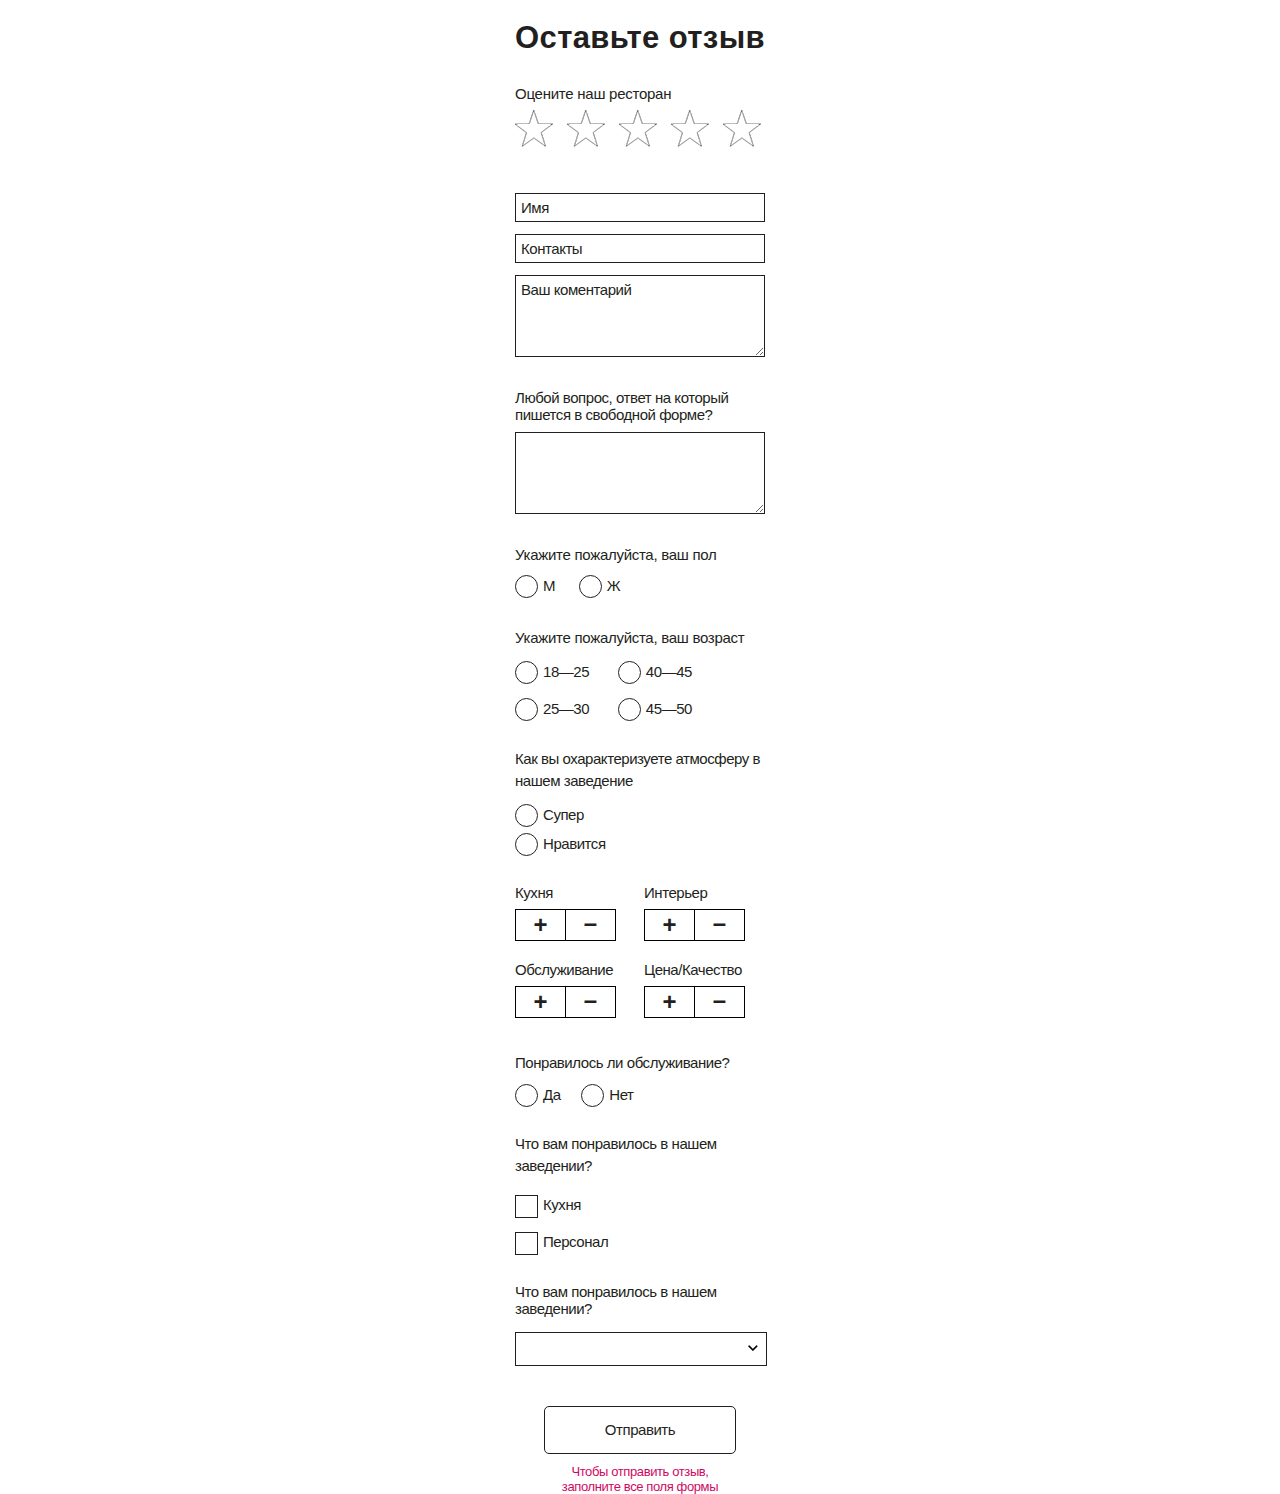
==== index.html @ d976d99f "was added form" ====
<!DOCTYPE html>
<!--[if lt IE 7]>
<html lang="ru" class="lt-ie9 lt-ie8 lt-ie7"><![endif]-->
<!--[if IE 7]>
<html lang="ru" class="lt-ie9 lt-ie8"><![endif]-->
<!--[if IE 8]>
<html lang="ru" class="lt-ie9"><![endif]-->
<!--[if gt IE 8]><!-->
<html lang="ru">
<!--<![endif]-->
<head>
	<meta charset="utf-8"/>
	<title>Form</title>
	<meta name="description" content=""/>
	<meta http-equiv="X-UA-Compatible" content="IE=edge"/>
	<meta name="viewport" content="width=device-width, initial-scale=1.0"/>
	<link rel="shortcut icon" href="favicon.png"/>
	<!--<link rel="stylesheet" href="libs/font-awesome-4.7.0/css/font-awesome.min.css" />-->
	<link rel="stylesheet" href="css/main.css"/>
	<link rel="stylesheet" href="css/media.css"/>
	<link rel="stylesheet" href="libs/multiple-select.css">
</head>
<body>
<!--Clientomer-form-->
<!--form container-->
<div class="form-container">
	<!--form-->
	<form class="form">
		<section class="form__valuation">
			<h1 class="form__valuation_caption">Оставьте отзыв</h1>
			<span class="form__valuation_restor">Оцените наш ресторан</span>
			<a href="#" class="form__valuation_star-link">
				<div class="form__valuation_star"></div>
			</a>
			<a href="#" class="form__valuation_star-link">
				<div class="form__valuation_star"></div>
			</a>
			<a href="#" class="form__valuation_star-link">
				<div class="form__valuation_star"></div>
			</a>
			<a href="#" class="form__valuation_star-link">
				<div class="form__valuation_star"></div>
			</a>
			<a href="#" class="form__valuation_star-link">
				<div class="form__valuation_star last_star"></div>
			</a>
		</section>

		<section class="form__input">
			<!--Main info-->
			<input type="text" tabindex="1" class="form__input-name input__style" placeholder="Имя">
			<input type="text" tabindex="2" class="form__input-contact input__style" placeholder="Контакты">
			<textarea tabindex="3" class="form__input-comment input__style" name="comment" id="comment__name" cols="30" rows="10"
								placeholder="Ваш коментарий"></textarea>

			<p class="form__input_question-one">Любой вопрос, ответ на который пишется в свободной форме&#63;</p>
		<textarea tabindex="4" class="form__input_question-one_answer input__style" name="question-one" id="question-one_answer" cols="30"
							rows="10"></textarea>
		<!--End main info-->

		<!--Male-->
		<div class="form__input_male">
			<p class="form__input_male-question">Укажите пожалуйста, ваш пол</p>
				<input type="radio" id="man" name="male" class="form__input_radio">
			<label tabindex="5" for="man" class="form__label">М
			</label>
			  <input type="radio" name="male" id="woman" class="form__input_radio">
			<label tabindex="6" for="woman" class="form__label">Ж
			</label>
		</div>
		<!--End Male-->

		<!--Age-->
			<div class="form__input_age">
				<p class="form__input_age-question">Укажите пожалуйста, ваш возраст</p>
				<input type="radio" id="little" name="age" class="form__input_radio">
				<label tabindex="7" for="little" class="form__label">18&mdash;25</label>
				<input type="radio" id="more-middle" name="age" class="form__input_radio">
				<label tabindex="8" for="more-middle" class="form__label form__label-sec">40&mdash;45</label>
				<br>
				<input type="radio" id="middle" name="age" class="form__input_radio">
				<label tabindex="9" for="middle" class="form__label">25&mdash;30</label>
				<input type="radio" id="old" name="age" class="form__input_radio ">
				<label tabindex="10" for="old" class="form__label form__label-sec">45&mdash;50</label>
			</div>
		<!--End Age-->

    <!--Like-->
		<div class="form__input_like">
			<p class="form__input_like-question">Как вы охарактеризуете атмосферу в нашем заведение</p>
				<input type="radio" id="super" name="atmos" class="form__input_radio ">
			<label tabindex="11" for="super" class="form__label form__label-super">Супер</label>
			<br>
				<input type="radio" name="atmos" id="like" class="form__input_radio">
			<label tabindex="12" for="like" class="form__label">Нравится</label>
		</div>
    <!--End Like-->

		<!--Vote-->
		<div class="form__input_vote">
			<div class="vote__item vote__kitchen">
				<p class="vote-name">Кухня</p>
				<div class="vote__item-wrap">
				<a tabindex="13" href="#" class="vote__link vote__kitchen-up">&#43;</a>
				<a href="#" class="vote__link vote__kitchen-down">&ndash;</a>
				</div>
			</div>
			<div class="vote__item vote__interior">
				<p class="vote-name">Интерьер</p>
				<div class="vote__item-wrap">
				<a tabindex="14" href="#" class="vote__link vote__interior-up">&#43;</a>
				<a href="#" class="vote__link vote__interior-down">&ndash;</a>
				</div>
			</div>
			<div class="vote__item vote__service">
				<p class="vote-name">Обслуживание</p>
				<div class="vote__item-wrap">
				<a tabindex="15" href="#" class="vote__link vote__service-up">&#43;</a>
				<a href="#" class="vote__link vote__service-down">&ndash;</a>
				</div>
			</div>
			<div class="vote__item vote__cost">
				<p class="vote-name">Цена&#47;Качество</p>
				<div class="vote__item-wrap">
				<a tabindex="16" href="#" class="vote__link vote__cost-up">&#43;</a>
				<a href="#" class="vote__link vote__cost-down">&ndash;</a>
				</div>
			</div>
		</div>
		<!--End Vote-->

			<!--Like service-->
			<div class="form__input_like-service">
				<p class="form__input_like-service-question">Понравилось ли обслуживание&#63;</p>
				<input type="radio" id="yes" name="service" class="form__input_radio">
				<label tabindex="17" for="yes" class="form__label form__label-yes">Да</label>
				<input type="radio" name="service" id="no" class="form__input_radio">
				<label tabindex="18" for="no" class="form__label">Нет</label>
			</div>
			<!--End Like service-->

			<!--What Like-->
			<div class="form__input_what-like">
				<p class="form__input_what-like-question">Что вам понравилось в нашем заведении&#63;</p>
				<input type="checkbox" id="kitchen" name="what-like" class="form__input_checkbox">
				<label tabindex="19" for="kitchen" class="form__label-checkbox">Кухня</label>
				<br>
				<input type="checkbox" name="what-like" id="staff" class="form__input_checkbox">
				<label tabindex="20" for="staff" class="form__label-checkbox">Персонал</label>
			</div>
			<!--End What Like-->

			<!--Like-list-->
			<div class="form__like-list">
				<p class="form__like-list-question">Что вам понравилось в нашем заведении&#63;</p>

					<select tabindex="21" name="like-list" multiple="multiple" class="form__like-pop-up-list">
						<option value="Кухня">Кухня</option>
						<option value="Персонал">Персонал</option>
						<option value="Музыка">Музыка</option>
					</select>

			</div>
			<!--End Like-list-->
     <!--Submit-->
			<div class="form__submit_wrap">
			<button tabindex="22" type="submit" value="submit" class="form__submit">Отправить</button>
			<p class="form__submit_error js-hidden">Чтобы отправить отзыв, <br>
				заполните все поля формы</p>
			</div>
     <!--End Submit-->
		</section>
	</form>
	<!--End form-->
</div>
<!--End form container-->
<!--End Clientomer-form-->
<script src="libs/jquery.min.js"></script>
<script src="libs/multiple-select.js"></script>
<script src="js/index.js"></script>
</body>
</html>
---- css/main.css ----
* {
	padding: 0;
	margin: 0;
	font-family: 'Open Sans', sans-serif;
	font-size: 15px;
	color: #231f20;
	letter-spacing: -0.03em;
}

/*input style*/
.input__style {
	border: 1px solid #231f20;
	width: 250px;
	-webkit-box-sizing: border-box;
	-moz-box-sizing: border-box;
	box-sizing: border-box;
	outline: none;
	padding: 5px;
}

.input__style::-webkit-input-placeholder {
	opacity: 1;
	transition: opacity 0.3s ease;
	color: #231f20;
}


.input__style:focus::-webkit-input-placeholder {
	opacity: 0;
	transition: opacity 0.3s ease;
}

.form__label {
	cursor: pointer;
	margin-right: 20px;
}

.form__input_radio {
	width: 21px;
	height: 21px;
	cursor: pointer;
}

.form__input_radio:not(checked) {
	position: absolute;
	opacity: 0;
}

.form__input_radio:not(checked) + .form__label{
	position: relative;
	padding: 1px 0 0 28px;
}

.form__input_radio:not(checked) + .form__label::before {
	content: '';
	position: absolute;
	top: -1px;
	left: 0;
	width: 21px;
	height: 21px;
	border: 1px solid #231f20;
	border-radius: 50%;
	background: #FFF;
}

.form__input_radio:not(checked) + .form__label::after {
	content: '';
	position: absolute;
	top: 3px;
	left: 4px;
	width: 7px;
	height: 7px;
	margin: 4px;
	border-radius: 50%;
	background: #000;
	opacity: 0;
	transition: all .2s;
}

.form__input_radio:checked + .form__label::after {
	opacity: 1;
}

/*Checkbox Style*/

.form__label-checkbox {
	cursor: pointer;
	margin-right: 25px;
}

.form__input_checkbox {
	width: 21px;
	height: 21px;
	cursor: pointer;
}

.form__input_checkbox:not(checked) {
	position: absolute;
	opacity: 0;
}

.form__input_checkbox:not(checked) + .form__label-checkbox{
	position: relative;
	padding: 0 0 0 28px;
}

.form__input_checkbox:not(checked) + .form__label-checkbox::before {
	content: '';
	position: absolute;
	top: -1px;
	left: 0;
	width: 21px;
	height: 21px;
	border: 1px solid #231f20;
	background: #FFF;
}

.form__input_checkbox:not(checked) + .form__label-checkbox::after {
	content: '';
	position: absolute;
	top: 0;
	left: 2px;
	width: 12px;
	height: 12px;
	margin: 4px;
	background: url(../img/checkbox.png) no-repeat 0;
	background-size: cover ;
	opacity: 0;
	transition: all .3s;
}

.form__input_checkbox:checked + .form__label-checkbox::after {
	opacity: 1;
}
/*End Checkbox Style*/
/*end Input style*/

a {
	text-decoration: none;
}

.form-container {
	width: 100%;
	background-color: #fff;
}

.form {
	width: 250px;
	margin: auto;
}

.form__valuation {
	padding-top: 20px;
}

.form__valuation_caption {
	font-size: 2.069em;
	margin-bottom: 29px;
	letter-spacing: 0.0124em;
	color: #231f20;
}

.form__valuation_restor {
	font-weight: 300;
	float: left;
	width: 100%;
	letter-spacing: -0.017em;
}

.form__valuation_star-link {
	width: 100%;
}

.form__valuation_star {
	margin-top: 8px;
	float: left;
	margin-right: 14px;
	width: 38px;
	height: 37px;
	background: url(../img/star-b.png) no-repeat center 0;
	-moz-background-size: 100%;
	-webkit-background-size: 100%;
	-o-background-size: 100%;
	background-size: 100%;
}

.last_star {
	margin-right: 0;
}

.form__valuation_star:hover {
	background-position: center -37px;
}

.form__input-name {
	margin-top: 46px;
}

.form__input-contact {
	margin-top: 12px;
}

.form__input-comment {
	margin-top: 12px;
	height: 82px;
}

.form__input_question-one {
	padding-top: 29px;
}

.form__input_question-one_answer {
	margin-top: 9px;
	height: 82px;
}

.form__input_male {
	margin-top: 29px;
}

.form__input_male-question {
	margin-bottom: 14px;
	letter-spacing: -0.019em;
}

.form__input_age {
	margin-top: 25px;
	line-height: 2.5em;
}

.form__input_age-question {
	letter-spacing: -0.019em;
	margin-bottom: -4px;
}

.form__label-sec {
	margin-left: 5px;
}


.form__input_like {
	margin-top: 20px;
	letter-spacing: -0.019em;
}

.form__input_like-question {
	line-height: 1.5em;
}

.form__label-super {
	display: block;
	margin-top: 2px;
	margin-bottom: -5px;
}

.form__input_like-question {
	padding-bottom: 10px;
}

/*Vote*/

.form__input_vote {
	width: 100%;
	margin-top: 32px;
	height: 170px;
	position: relative;
}

.vote__item {
	float: left;
	margin-bottom: 20px;
	position: relative;
}

.vote__kitchen {
	margin-right: 8px;
}

.vote__service {
	margin-right: 8px;
}

.vote-name {
	padding-bottom: 8px;
}

.vote__item-wrap {
	width: 99px;
	height: 30px;
	border: 1px solid #000;
	margin-right: 20px;
	overflow: hidden;
}

.vote__link {
	width: 49px;
	float: left;
	line-height: 30px;
	font-weight: bold;
	font-size: 24px;
	letter-spacing: 0;
	transition: all .3s ;
	text-align: center;
}

.vote__item-wrap .vote__link:nth-child(2) {
	line-height: 30px;
	border-left: 1px solid #000;
	margin-top: -2px;
	padding-bottom: 2px;
}

.vote__link:hover {
	background-color: #000;
	color: #fff;
}

/*End Vote*/

/*Like service*/

.form__input_like-service-question {
	margin-bottom: 15px;
}

.form__label-yes {
	margin-right: 17px;
}
/*End Like service*/

/*What like*/
.form__input_what-like {
	padding-top: 30px;
	line-height: 2.5em;
}

.form__input_what-like-question {
	padding-bottom: 8px;
	line-height: 1.5;
}

.form__label-checkbox-staff {
	margin-top: 20px;
}
/*End What like*/

/*Like-list*/
.form__like-list {
	margin-top: 22px;
	margin-bottom: 20px;
}

.form__like-pop-up-list {
	border: 1px solid #231f20;
	width: 250px;
	outline: none;
	margin-top: 15px;
}
/*End Like-list*/

/*Submit*/

.form__submit_wrap {
	width: 100%;
	text-align: center;
}

.form__submit {
	margin-top: 20px;
	width: 192px;
	height: 48px;
	outline: none;
	border: 1px solid #231f20;
	background-color: #fff;
	border-radius: 5px;
	cursor: pointer;
	-webkit-box-sizing: border-box;
	-moz-box-sizing: border-box;
	box-sizing: border-box;
}

.form__submit_error {
	margin-top: 10px;
	font-size: 13px;
	line-height: 15px;
	color: #d00862;
}

/*End Submit*/
---- libs/multiple-select.css ----
.ms-parent {
    display: inline-block;
    position: relative;
    vertical-align: middle;
}

.ms-choice {
    display: block;
    width: 250px;
    height: 32px;
    padding: 0;
    overflow: hidden;
    cursor: pointer;
    text-align: left;
    white-space: nowrap;
    line-height: 30px;
    color: #231f20;
    text-decoration: none;
    background-color: #fff;
    outline: none;
    border: none;
}

.ms-choice.disabled {
    background-color: #f4f4f4;
    background-image: none;
    border: 1px solid #ddd;
    cursor: default;
}

.ms-choice > span {
    position: absolute;
    top: 0;
    left: 0;
    right: 20px;
    white-space: nowrap;
    overflow: hidden;
    text-overflow: ellipsis;
    display: block;
    padding-left: 8px;
}

.ms-choice > span.placeholder {
    color: #999;
}

.ms-choice > div {
    position: absolute;
    top: 50%;
    margin-top: -4px;
    right: 8px;
    width: 10px;
    height: 8px;
    background: url('../img/arrow.png') left top no-repeat;
}

.ms-choice > div.open {
    background: url('../img/arrow.png') left top no-repeat;
}

.ms-drop {
    width: 100%;
    overflow: hidden;
    display: none;
    margin-top: 0;
    margin-left: -1px;
    padding: 0;
    position: absolute;
    z-index: 1000;
    background: #fff;
    color: #000;
    border: 1px solid #231f20;
}

.ms-drop.bottom {
    top: 100%;
}

.ms-drop.top {
    bottom: 100%;
    -webkit-box-shadow: 0 -4px 5px rgba(0, 0, 0, .15);
    -moz-box-shadow: 0 -4px 5px rgba(0, 0, 0, .15);
    box-shadow: 0 -4px 5px rgba(0, 0, 0, .15);
}

.ms-search {
    display: inline-block;
    margin: 0;
    min-height: 26px;
    padding: 4px;
    position: relative;
    white-space: nowrap;
    width: 100%;
    z-index: 10000;
}

.ms-search input {
    width: 100%;
    height: auto !important;
    min-height: 24px;
    padding: 0 20px 0 5px;
    margin: 0;
    outline: 0;
    font-family: sans-serif;
    font-size: 1em;
    border: 1px solid #aaa;
    -webkit-border-radius: 0;
    -moz-border-radius: 0;
    border-radius: 0;
    -webkit-box-shadow: none;
    -moz-box-shadow: none;
    box-shadow: none;
    background: #fff url('multiple-select.png') no-repeat 100% -22px;
    background: url('multiple-select.png') no-repeat 100% -22px, -webkit-gradient(linear, left bottom, left top, color-stop(0.85, white), color-stop(0.99, #eeeeee));
    background: url('multiple-select.png') no-repeat 100% -22px, -webkit-linear-gradient(center bottom, white 85%, #eeeeee 99%);
    background: url('multiple-select.png') no-repeat 100% -22px, -moz-linear-gradient(center bottom, white 85%, #eeeeee 99%);
    background: url('multiple-select.png') no-repeat 100% -22px, -o-linear-gradient(bottom, white 85%, #eeeeee 99%);
    background: url('multiple-select.png') no-repeat 100% -22px, -ms-linear-gradient(top, #ffffff 85%, #eeeeee 99%);
    background: url('multiple-select.png') no-repeat 100% -22px, linear-gradient(top, #ffffff 85%, #eeeeee 99%);
}

.ms-search, .ms-search input {
    -webkit-box-sizing: border-box;
    -khtml-box-sizing: border-box;
    -moz-box-sizing: border-box;
    -ms-box-sizing: border-box;
    box-sizing: border-box;
}

.ms-drop ul {
    overflow: auto;
    margin: 0;
    padding: 5px 8px;
}

.ms-drop ul > li {
    list-style: none;
    display: list-item;
    background-image: none;
    position: static;
}

.ms-drop ul > li .disabled {
    opacity: .35;
    filter: Alpha(Opacity=35);
}

.ms-drop ul > li.multiple {
    display: block;
    float: left;
}

.ms-drop ul > li.group {
    clear: both;
}

.ms-drop ul > li.multiple label {
    width: 100%;
    display: block;
    white-space: nowrap;
    overflow: hidden;
    text-overflow: ellipsis;
}

.ms-drop ul > li label {
    font-weight: normal;
    display: block;
    white-space: nowrap;
    cursor: pointer;
    margin-top: 10px !important;
    margin-bottom: 10px !important;
}

.ms-drop ul > li label span {
    font-size: 13px !important;
}

.ms-drop ul > li label.optgroup {
    font-weight: bold;
}

.ms-drop input[type="checkbox"] {
    vertical-align: middle;
    width: 14px;
    height: 14px;
    cursor: pointer;
}

.ms-drop input[type="checkbox"]:not(checked) {
    position: absolute;
    opacity: 0;
}

.ms-drop input[type="checkbox"]:not(checked) + .span-text{
    position: relative;
    padding: 0 0 0 24px;
}

.ms-drop input[type="checkbox"]:not(checked) + .span-text::before {
    content: '';
    position: absolute;
    top: 2px;
    left: 0;
    width: 14px;
    height: 14px;
    border: 1px solid #231f20;
    background: #FFF;
}

.ms-drop input[type="checkbox"]:not(checked) + .span-text::after {
    content: '';
    position: absolute;
    top: 5px;
    left: 5px;
    width: 8px;
    height: 8px;
    background: url(../img/checkbox.png) no-repeat 0;
    background-size: cover ;
    opacity: 0;
    transition: all .3s;
}

.ms-drop input[type="checkbox"]:checked + .span-text::after {
    opacity: 1;
}

.ms-drop .ms-no-results {
    display: none;
}
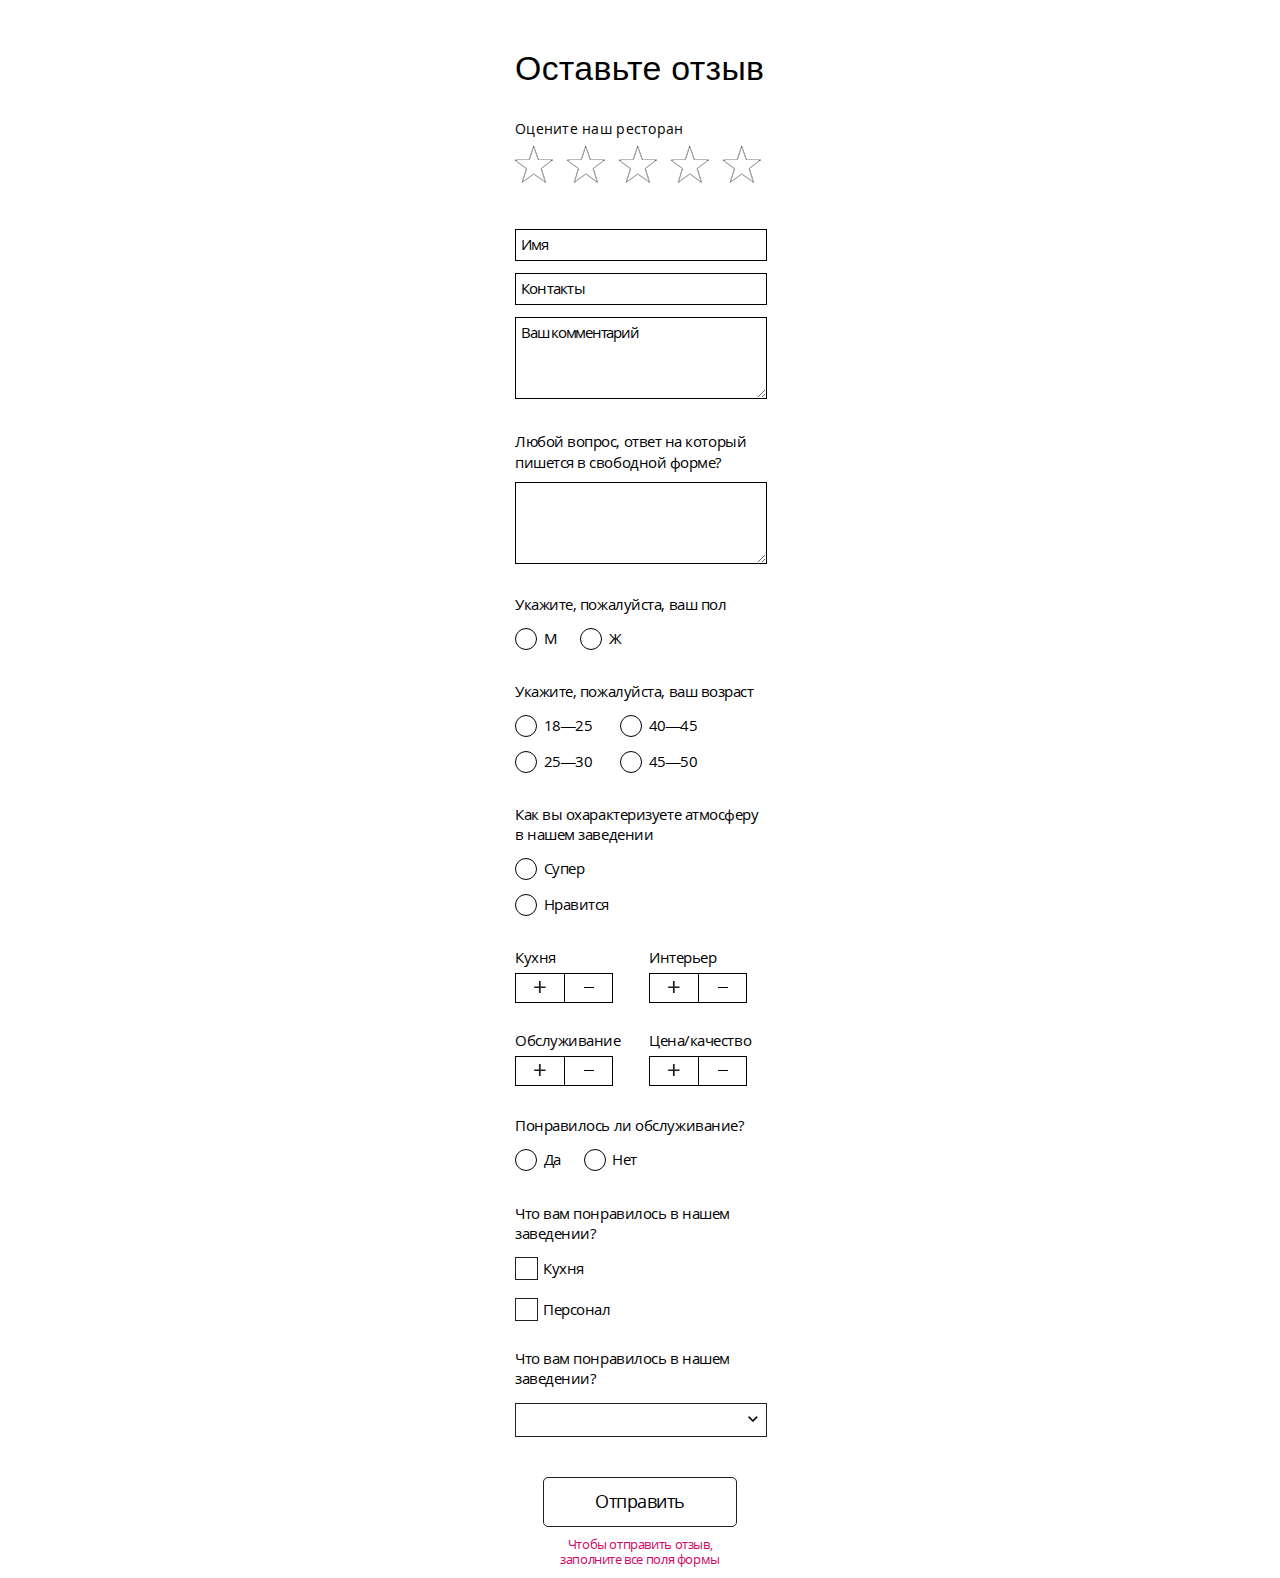
==== commit 13f40fac: "was change all and was make valid for radio" ====
--- a/index.html
+++ b/index.html
@@ -1,152 +1,250 @@
-<!DOCTYPE html>
-<!--[if lt IE 7]>
-<html lang="ru" class="lt-ie9 lt-ie8 lt-ie7"><![endif]-->
-<!--[if IE 7]>
-<html lang="ru" class="lt-ie9 lt-ie8"><![endif]-->
-<!--[if IE 8]>
-<html lang="ru" class="lt-ie9"><![endif]-->
-<!--[if gt IE 8]><!-->
-<html lang="ru">
-<!--<![endif]-->
+<!doctype html>
+<html>
+
+<!-- Mirrored from access.clientomer.ru/feedback/form_for_clientomer/ by HTTrack Website Copier/3.x [XR&CO'2014], Sat, 08 Apr 2017 06:31:11 GMT -->
+<!-- Added by HTTrack --><meta http-equiv="content-type" content="text/html;charset=utf-8" /><!-- /Added by HTTrack -->
 <head>
-	<meta charset="utf-8"/>
-	<title>Form</title>
-	<meta name="description" content=""/>
-	<meta http-equiv="X-UA-Compatible" content="IE=edge"/>
-	<meta name="viewport" content="width=device-width, initial-scale=1.0"/>
-	<link rel="shortcut icon" href="favicon.png"/>
-	<!--<link rel="stylesheet" href="libs/font-awesome-4.7.0/css/font-awesome.min.css" />-->
-	<link rel="stylesheet" href="css/main.css"/>
-	<link rel="stylesheet" href="css/media.css"/>
+    <meta http-equiv="Content-Type" content="text/html; charset=UTF-8" />
+    <title>Оставить отзыв</title>
+    <link href="style-reset.css" type="text/css"  data-template-style="true"  rel="stylesheet" />
+    <link href="style-feedback.css" type="text/css"  data-template-style="true"  rel="stylesheet" />
 	<link rel="stylesheet" href="libs/multiple-select.css">
+	<meta name="viewport" content="width=device-width, initial-scale=1.0">
+    <script src="js/jquery.js" defer></script>
+    <script src="js/former05c4.js?201601191057" defer></script>
+	  <script src="libs/multiple-select.js" defer></script>
+	  <script src="js/index.js" defer></script>
 </head>
-<body>
-<!--Clientomer-form-->
-<!--form container-->
-<div class="form-container">
-	<!--form-->
-	<form class="form">
-		<section class="form__valuation">
-			<h1 class="form__valuation_caption">Оставьте отзыв</h1>
-			<span class="form__valuation_restor">Оцените наш ресторан</span>
-			<a href="#" class="form__valuation_star-link">
-				<div class="form__valuation_star"></div>
-			</a>
-			<a href="#" class="form__valuation_star-link">
-				<div class="form__valuation_star"></div>
-			</a>
-			<a href="#" class="form__valuation_star-link">
-				<div class="form__valuation_star"></div>
-			</a>
-			<a href="#" class="form__valuation_star-link">
-				<div class="form__valuation_star"></div>
-			</a>
-			<a href="#" class="form__valuation_star-link">
-				<div class="form__valuation_star last_star"></div>
-			</a>
-		</section>
-
-		<section class="form__input">
-			<!--Main info-->
-			<input type="text" tabindex="1" class="form__input-name input__style" placeholder="Имя">
-			<input type="text" tabindex="2" class="form__input-contact input__style" placeholder="Контакты">
-			<textarea tabindex="3" class="form__input-comment input__style" name="comment" id="comment__name" cols="30" rows="10"
-								placeholder="Ваш коментарий"></textarea>
-
-			<p class="form__input_question-one">Любой вопрос, ответ на который пишется в свободной форме&#63;</p>
-		<textarea tabindex="4" class="form__input_question-one_answer input__style" name="question-one" id="question-one_answer" cols="30"
-							rows="10"></textarea>
-		<!--End main info-->
-
-		<!--Male-->
-		<div class="form__input_male">
-			<p class="form__input_male-question">Укажите пожалуйста, ваш пол</p>
-				<input type="radio" id="man" name="male" class="form__input_radio">
-			<label tabindex="5" for="man" class="form__label">М
-			</label>
-			  <input type="radio" name="male" id="woman" class="form__input_radio">
-			<label tabindex="6" for="woman" class="form__label">Ж
-			</label>
-		</div>
-		<!--End Male-->
-
-		<!--Age-->
-			<div class="form__input_age">
-				<p class="form__input_age-question">Укажите пожалуйста, ваш возраст</p>
-				<input type="radio" id="little" name="age" class="form__input_radio">
-				<label tabindex="7" for="little" class="form__label">18&mdash;25</label>
-				<input type="radio" id="more-middle" name="age" class="form__input_radio">
-				<label tabindex="8" for="more-middle" class="form__label form__label-sec">40&mdash;45</label>
-				<br>
-				<input type="radio" id="middle" name="age" class="form__input_radio">
-				<label tabindex="9" for="middle" class="form__label">25&mdash;30</label>
-				<input type="radio" id="old" name="age" class="form__input_radio ">
-				<label tabindex="10" for="old" class="form__label form__label-sec">45&mdash;50</label>
-			</div>
-		<!--End Age-->
-
-    <!--Like-->
-		<div class="form__input_like">
-			<p class="form__input_like-question">Как вы охарактеризуете атмосферу в нашем заведение</p>
-				<input type="radio" id="super" name="atmos" class="form__input_radio ">
-			<label tabindex="11" for="super" class="form__label form__label-super">Супер</label>
-			<br>
-				<input type="radio" name="atmos" id="like" class="form__input_radio">
-			<label tabindex="12" for="like" class="form__label">Нравится</label>
-		</div>
-    <!--End Like-->
-
-		<!--Vote-->
-		<div class="form__input_vote">
-			<div class="vote__item vote__kitchen">
-				<p class="vote-name">Кухня</p>
-				<div class="vote__item-wrap">
-				<a tabindex="13" href="#" class="vote__link vote__kitchen-up">&#43;</a>
-				<a href="#" class="vote__link vote__kitchen-down">&ndash;</a>
-				</div>
-			</div>
-			<div class="vote__item vote__interior">
-				<p class="vote-name">Интерьер</p>
-				<div class="vote__item-wrap">
-				<a tabindex="14" href="#" class="vote__link vote__interior-up">&#43;</a>
-				<a href="#" class="vote__link vote__interior-down">&ndash;</a>
-				</div>
-			</div>
-			<div class="vote__item vote__service">
-				<p class="vote-name">Обслуживание</p>
-				<div class="vote__item-wrap">
-				<a tabindex="15" href="#" class="vote__link vote__service-up">&#43;</a>
-				<a href="#" class="vote__link vote__service-down">&ndash;</a>
-				</div>
-			</div>
-			<div class="vote__item vote__cost">
-				<p class="vote-name">Цена&#47;Качество</p>
-				<div class="vote__item-wrap">
-				<a tabindex="16" href="#" class="vote__link vote__cost-up">&#43;</a>
-				<a href="#" class="vote__link vote__cost-down">&ndash;</a>
-				</div>
-			</div>
-		</div>
-		<!--End Vote-->
-
-			<!--Like service-->
-			<div class="form__input_like-service">
-				<p class="form__input_like-service-question">Понравилось ли обслуживание&#63;</p>
-				<input type="radio" id="yes" name="service" class="form__input_radio">
-				<label tabindex="17" for="yes" class="form__label form__label-yes">Да</label>
-				<input type="radio" name="service" id="no" class="form__input_radio">
-				<label tabindex="18" for="no" class="form__label">Нет</label>
-			</div>
-			<!--End Like service-->
+<body class="gradient" align=center>
+    <input type="hidden" name="location" value="" />
+    <input type="hidden" name="point" value="" />
+    <input type="hidden" name="mac" value="" />
+
+    <div class="main feature" id="main">
+    
+                        
+        <div class="top" align="center">
+			<h1>Оставьте отзыв</h1>
+			<p>Оцените наш ресторан</p>
+        </div>
+        <div class="rating" align="center">
+            <div class="stars-row" id="stars-row" align=center>
+                <a href="#">
+                    <div class="star"></div>
+                </a>
+                <a href="#">
+                    <div class="star"></div>
+                </a>
+                <a href="#">
+                    <div class="star"></div>
+                </a>
+                <a href="#">
+                    <div class="star"></div>
+                </a>
+                <a href="#">
+                    <div class="star star-last"></div>
+                </a>
+            </div>
+            <div class="rating-word" id="rating-word" align=center></div>
+            <div class="rating-word red" style="display:none;" align=center>
+                Поставьте оценку
+            </div>
+        </div>
+        <div class="input">
+            <input type="text" name="name" placeholder="Имя" data-phr="Имя" data-err-phr="Заполните имя" />
+        </div>
+        <div class="input">
+            <input type="text" name="contacts" placeholder="Контакты" data-phr="Контакты" data-err-phr="Введите контакты" />
+        </div>
+        <div class="comment">
+            <textarea rows= "4" id="comment" maxlength="500" placeholder="Ваш комментарий"></textarea>
+        </div>
+
+		
+		<div class="add-question">
+            Любой вопрос, ответ на&nbsp;который пишется в&nbsp;свободной форме?
+        </div>
+		<div class="comment">
+            <!-- <h2>Комментарий</h2> -->
+            <textarea rows= "4" id="comment" maxlength="500" placeholder=""></textarea>
+        </div>
+		
+		<div class="vote">
+			<div class="vote-row">
+				<div class="vote-text vote-text_radio" align="left">
+					<span>Укажите, пожалуйста, ваш пол</span>
+				</div>
+			<div class="vote-buttons vote-buttons_radio">
+            <div class="radio-buttons">
+                <ul class="radio-buttons__list radio-buttons__list_inline">
+                    <li class="radio-buttons__item">
+                        <input type="radio" class="hidden radio-buttons__input" id="gender_return_1" name="gender" value="М">
+                        <label class="radio-buttons__text" for="gender_return_1">
+                            <span class="radio-buttons__text_radio"></span>
+                            <span class="radio-buttons__text_desc">М</span>
+                        </label>
+                    </li><li class="radio-buttons__item">
+                        <input type="radio" class="hidden radio-buttons__input" id="gender_return_2" name="gender" value="Ж">
+                        <label class="radio-buttons__text" for="gender_return_2">
+                            <span class="radio-buttons__text_radio"></span>
+                            <span class="radio-buttons__text_desc">Ж</span>
+                        </label>
+                </li></ul>
+            </div>
+			</div>
+			</div>
+		</div>
+		
+		<div class="vote">
+			<div class="vote-row">
+				<div class="vote-text vote-text_radio" align="left">
+					<span>Укажите, пожалуйста, ваш возраст</span>
+				</div>
+			<div class="vote-buttons vote-buttons_radio">
+            <div class="radio-buttons">
+                <ul class="radio-buttons__list">
+                    <li class="radio-buttons__item">
+                        <input type="radio" class="hidden radio-buttons__input" id="age_return_1" name="age" value="18–25">
+                        <label class="radio-buttons__text" for="age_return_1">
+                            <span class="radio-buttons__text_radio"></span>
+                            <span class="radio-buttons__text_desc">18&mdash;25</span>
+                        </label>
+                    </li><li class="radio-buttons__item">
+                        <input type="radio" class="hidden radio-buttons__input" id="age_return_2" name="age" value="40–45">
+                        <label class="radio-buttons__text" for="age_return_2">
+                            <span class="radio-buttons__text_radio"></span>
+                            <span class="radio-buttons__text_desc">40&mdash;45</span>
+                        </label>
+                </li><li class="radio-buttons__item">
+                        <input type="radio" class="hidden radio-buttons__input" id="age_return_3" name="age" value="25–30">
+                        <label class="radio-buttons__text" for="age_return_3">
+                            <span class="radio-buttons__text_radio"></span>
+                            <span class="radio-buttons__text_desc">25&mdash;30</span>
+                        </label>
+                </li><li class="radio-buttons__item">
+                        <input type="radio" class="hidden radio-buttons__input" id="age_return_4" name="age" value="45–50">
+                        <label class="radio-buttons__text" for="age_return_4">
+                            <span class="radio-buttons__text_radio"></span>
+                            <span class="radio-buttons__text_desc">45&mdash;50</span>
+                        </label>
+                </li></ul>
+            </div>
+			</div>
+			</div>
+		</div>
+	
+		<div class="vote">
+			<div class="vote-row">
+				<div class="vote-text vote-text_radio" align="left">
+					<span>Как вы&nbsp;охарактеризуете атмосферу в&nbsp;нашем заведении</span>
+				</div>
+			<div class="vote-buttons vote-buttons_radio">
+            <div class="radio-buttons">
+                <ul class="radio-buttons__list radio-buttons__list_block">
+                    <li class="radio-buttons__item">
+                        <input type="radio" class="hidden radio-buttons__input" id="charact_return_1" name="charact" value="Супер">
+                        <label class="radio-buttons__text" for="charact_return_1">
+                            <span class="radio-buttons__text_radio"></span>
+                            <span class="radio-buttons__text_desc">Супер</span>
+                        </label>
+                    </li>
+					<li class="radio-buttons__item">
+                        <input type="radio" class="hidden radio-buttons__input" id="charact_return_2" name="charact" value="Нравится">
+                        <label class="radio-buttons__text" for="charact_return_2">
+                            <span class="radio-buttons__text_radio"></span>
+                            <span class="radio-buttons__text_desc">Нравится</span>
+                        </label>
+					</li>
+				</ul>
+            </div>
+			</div>
+			</div>
+		</div>
+		
+        <div class="vote bottom-less">
+            <div class="vote-row">
+                <div class="vote-col1">
+					<span>Кухня</span>
+                    <div class="vote-buttons">
+                        <a href="#" data-vote="Кухня">
+                            <div class="vote-up"></div>
+                            <div class="vote-down"></div>
+                        </a>
+                    </div>					
+                </div>
+				<div class="vote-mid">
+					&nbsp;
+                </div>
+                <div class="vote-col2">
+					<span>Интерьер</span>
+                    <div class="vote-buttons">
+                        <a href="#" data-vote="Интерьер">
+                            <div class="vote-up"></div>
+                            <div class="vote-down"></div>
+                        </a>
+                    </div>
+                </div>
+                 
+            </div>
+            <div class="vote-row">
+                <div class="vote-col1">
+					<span>Обслуживание</span>
+                    <div class="vote-buttons">
+                        <a href="#" data-vote="Обслуживание">
+                            <div class="vote-up"></div>
+                            <div class="vote-down"></div>
+                        </a>
+                    </div>					
+                </div>
+				<div class="vote-mid">
+					&nbsp;
+                </div>				
+                <div class="vote-col2">
+					<span style="width: 110px;">Цена/качество</span>
+                    <div class="vote-buttons">
+                        <a href="#" data-vote="Цена/качество">
+                            <div class="vote-up"></div>
+                            <div class="vote-down"></div>
+                        </a>
+                    </div>					
+                </div>
+            </div>
+        </div>
+    
+		<div class="vote vote-like">
+			<div class="vote-row">
+				<div class="vote-text vote-text_radio radio-buttons__list_inline" align="left">
+					<span>Понравилось ли&nbsp;обслуживание?</span>
+				</div>
+			<div class="vote-buttons vote-buttons_radio">
+            <div class="radio-buttons">
+                <ul class="radio-buttons__list radio-buttons__list_inline">
+                    <li class="radio-buttons__item">
+                        <input type="radio" class="hidden radio-buttons__input" id="like_return_1" name="like" value="Да">
+                        <label class="radio-buttons__text" for="like_return_1">
+                            <span class="radio-buttons__text_radio"></span>
+                            <span class="radio-buttons__text_desc">Да</span>
+                        </label>
+                    </li><li class="radio-buttons__item">
+                        <input type="radio" class="hidden radio-buttons__input" id="like_return_2" name="like" value="Нет">
+                        <label class="radio-buttons__text" for="like_return_2">
+                            <span class="radio-buttons__text_radio"></span>
+                            <span class="radio-buttons__text_desc">Нет</span>
+                        </label>
+                </li></ul>
+            </div>
+			</div>
+			</div>
+		</div>
 
 			<!--What Like-->
 			<div class="form__input_what-like">
 				<p class="form__input_what-like-question">Что вам понравилось в нашем заведении&#63;</p>
 				<input type="checkbox" id="kitchen" name="what-like" class="form__input_checkbox">
-				<label tabindex="19" for="kitchen" class="form__label-checkbox">Кухня</label>
+				<label for="kitchen" class="form__label-checkbox">Кухня</label>
 				<br>
 				<input type="checkbox" name="what-like" id="staff" class="form__input_checkbox">
-				<label tabindex="20" for="staff" class="form__label-checkbox">Персонал</label>
+				<label for="staff" class="form__label-checkbox">Персонал</label>
 			</div>
 			<!--End What Like-->
 
@@ -154,29 +252,40 @@
 			<div class="form__like-list">
 				<p class="form__like-list-question">Что вам понравилось в нашем заведении&#63;</p>
 
-					<select tabindex="21" name="like-list" multiple="multiple" class="form__like-pop-up-list">
-						<option value="Кухня">Кухня</option>
-						<option value="Персонал">Персонал</option>
-						<option value="Музыка">Музыка</option>
-					</select>
+				<select name="like-list" multiple="multiple" class="form__like-pop-up-list">
+					<option value="Кухня">Кухня</option>
+					<option value="Персонал">Персонал</option>
+					<option value="Музыка">Музыка</option>
+				</select>
 
 			</div>
 			<!--End Like-list-->
-     <!--Submit-->
-			<div class="form__submit_wrap">
-			<button tabindex="22" type="submit" value="submit" class="form__submit">Отправить</button>
-			<p class="form__submit_error js-hidden">Чтобы отправить отзыв, <br>
-				заполните все поля формы</p>
-			</div>
-     <!--End Submit-->
-		</section>
-	</form>
-	<!--End form-->
-</div>
-<!--End form container-->
-<!--End Clientomer-form-->
-<script src="libs/jquery.min.js"></script>
-<script src="libs/multiple-select.js"></script>
-<script src="js/index.js"></script>
+		
+        <div class="submit" align="center">
+            <a href="#">
+                <div class="button-submit" id="button-submit"><span>Отправить</span></div>
+            </a>
+
+					<p class="form__submit_error">Чтобы отправить отзыв, <br>
+						заполните все поля формы</p>
+        </div>
+        
+		<!--
+		<div class="contacts-bottom">
+            <div class="contacts-bottom__text">
+                <p>Вы можете связаться <br>с управляющим ресторана:</p>
+                <p class="contacts-bottom__center">
+                    <a href="tel:+79111530502" class="phone-link">+79111530502</a>
+                </p>
+                <p>
+                    <a class="contacts-bottom__email" href="mailto:o.vorozheykina@italy-group.ru">o.vorozheykina@italy-group.ru</a>
+                </p>
+                    </div>
+        </div>
+		-->
+                        
+    </div>
 </body>
-</html>+
+<!-- Mirrored from access.clientomer.ru/feedback/form_for_clientomer/ by HTTrack Website Copier/3.x [XR&CO'2014], Sat, 08 Apr 2017 06:31:12 GMT -->
+</html>
--- a/style-feedback.css
+++ b/style-feedback.css
@@ -0,0 +1,589 @@
+@font-face {
+	font-family: 'opensans';
+	src: url('fonts/opensans.eot');
+	src: url('fonts/opensans.eot') format('embedded-opentype'),
+	url('fonts/opensans.html') format('woff2'),
+	url('fonts/opensans.woff') format('woff'),
+	url('fonts/opensans-2.html') format('truetype'),
+	url('fonts/opensans-3.html#opensans') format('svg');
+}
+@font-face {
+	font-family: 'opensanssemibold';
+	src: url('fonts/opensanssemibold.html');
+	src: url('fonts/opensanssemibold.html') format('embedded-opentype'),
+	url('fonts/opensanssemibold-2.html') format('woff2'),
+	url('fonts/opensanssemibold-3.html') format('woff'),
+	url('fonts/opensanssemibold-4.html') format('truetype'),
+	url('fonts/opensanssemibold-5.html#opensanssemibold') format('svg');
+}
+* {
+	font-family: 'opensans', 'Arial';
+	font-size: 1em;
+	Color: black;
+}
+h1 {
+	font-size: 2.2em;
+	font-family: 'opensanssemibold', 'Arial';
+}
+h2 {
+	font-size: 1.2em;
+}
+/*style class*/
+.js-caption_error {
+	color: #c52323;
+}
+
+.js-radio-buttons_err {
+	border: 1px solid #c52323 !important;
+}
+/*end style class*/
+
+
+.main {
+	width: 250px;
+	margin: 52px auto;
+}
+/*.gradient {
+	 background:url(img/bg.jpg) 50% 0% fixed;
+ -moz-background-size: 100%;
+ -webkit-background-size: 100%;
+ -o-background-size: 100%;
+ background-size: cover;
+	 background: #4083dc;
+	 background: linear-gradient(to top right, #4487d6, #91c572);
+	}
+*/
+
+.top {
+	margin-top: 0px;
+}
+.top img {
+	float: center;
+	margin-bottom: 20px;
+	max-width: 250px;
+}
+.top h1 {
+	margin-bottom: 33px;
+	font-size: 2.2em;
+	font-weight: normal;
+	line-height: 1em;
+	text-align: left;
+	letter-spacing: 0.01em;
+}
+.top .text {
+	float: right;
+	width: 250px;
+}
+.top p {
+	font-size: 0.9em;
+	line-height: 1.4em;
+	text-align: left;
+	letter-spacing: 0.02em;
+}
+.rating {
+	margin-top: 8px;
+	width: 100%;
+	background: none;
+}
+.stars-row {
+	width: 250px;
+}
+.star {
+	float: left;
+	margin-right: 14px;
+	width: 38px;
+	height: 37px;
+	background: url(img/star-b.png);
+	-moz-background-size: 100%;
+	-webkit-background-size: 100%;
+	-o-background-size: 100%;
+	background-size: 100%;
+}
+.star-last {
+	margin-right: 0;
+}
+.star:hover {
+	background: url(img/star-b.png) 0 -37px;
+	-moz-background-size: 100%;
+	-webkit-background-size: 100%;
+	-o-background-size: 100%;
+	background-size: 100%;
+}
+.star.active {
+	background: url(img/star-b.png) 0 -37px;
+	-moz-background-size: 100%;
+	-webkit-background-size: 100%;
+	-o-background-size: 100%;
+	background-size: 100%;
+}
+.rating-word {
+	height: 15px;
+	width: 250px;
+	float: left;
+	margin-top: 3px;
+	margin-bottom: 16px;
+}
+.rating-word.red {
+	color: #c52323;
+}
+.input input.red {
+	border-color: #c52323;
+}
+.comment {
+	float: left;
+	margin-top: 12px;
+	width: 100%;
+}
+textarea::-webkit-input-placeholder {
+	color: black;
+	letter-spacing: -0.081em;
+}
+textarea::-moz-placeholder {
+	color: black;
+	letter-spacing: -0.081em;
+}
+/* Firefox 19+ */
+textarea:-moz-placeholder {
+	color: black;
+	letter-spacing: -0.081em;
+}
+/* Firefox 18- */
+textarea:-ms-input-placeholder {
+	color: black;
+	letter-spacing: -0.081em;
+}
+.input input.red::-webkit-input-placeholder {
+	color: #c52323;
+	letter-spacing: -0.081em;
+}
+.input input.red::-moz-placeholder {
+	color: #c52323;
+	letter-spacing: -0.081em;
+}
+/* Firefox 19+ */
+.input input.red:-moz-placeholder {
+	color: #c52323;
+	letter-spacing: -0.081em;
+}
+/* Firefox 18- */
+.input input.red:-ms-input-placeholder {
+	color: #c52323;
+	letter-spacing: -0.081em;
+}
+textarea::-webkit-input-placeholder {
+	opacity: 1;
+	transition: opacity 0.3s ease;
+}
+textarea::-moz-placeholder {
+	opacity: 1;
+	transition: opacity 0.3s ease;
+}
+textarea:-moz-placeholder {
+	opacity: 1;
+	transition: opacity 0.3s ease;
+}
+textarea:-ms-input-placeholder {
+	opacity: 1;
+	transition: opacity 0.3s ease;
+}
+textarea:focus {
+	color: #ffc806;
+	border: 1px solid #ffc806 !important;
+}
+textarea:focus::-webkit-input-placeholder {
+	opacity: 0;
+	transition: opacity 0.3s ease;
+}
+textarea:focus::-moz-placeholder {
+	opacity: 0;
+	transition: opacity 0.3s ease;
+}
+textarea:focus:-moz-placeholder {
+	opacity: 0;
+	transition: opacity 0.3s ease;
+}
+textarea:focus:-ms-input-placeholder {
+	opacity: 0;
+	transition: opacity 0.3s ease;
+}
+.comment textarea {
+	width: 240px;
+	border: 1px black solid;
+	background: none;
+	padding: 4px 5px 0 5px;
+	height: 76px;
+}
+.input {
+	float: left;
+	margin-top: 12px;
+	width: 100%;
+}
+input::-webkit-input-placeholder {
+	color: black;
+	letter-spacing: -0.05em;
+}
+input::-moz-placeholder {
+	color: black;
+	letter-spacing: -0.05em;
+}
+/* Firefox 19+ */
+input:-moz-placeholder {
+	color: black;
+	letter-spacing: -0.05em;
+}
+/* Firefox 18- */
+input:-ms-input-placeholder {
+	color: black;
+	letter-spacing: -0.05em;
+}
+input::-webkit-input-placeholder {
+	opacity: 1;
+	transition: opacity 0.3s ease;
+}
+input::-moz-placeholder {
+	opacity: 1;
+	transition: opacity 0.3s ease;
+}
+input:-moz-placeholder {
+	opacity: 1;
+	transition: opacity 0.3s ease;
+}
+input:-ms-input-placeholder {
+	opacity: 1;
+	transition: opacity 0.3s ease;
+}
+input:focus {
+	color: #ffc806;
+	border: 1px solid #ffc806 !important;
+}
+input:focus::-webkit-input-placeholder {
+	opacity: 0;
+	transition: opacity 0.3s ease;
+}
+input:focus::-moz-placeholder {
+	opacity: 0;
+	transition: opacity 0.3s ease;
+}
+input:focus:-moz-placeholder {
+	opacity: 0;
+	transition: opacity 0.3s ease;
+}
+input:focus:-ms-input-placeholder {
+	opacity: 0;
+	transition: opacity 0.3s ease;
+}
+.input input {
+	width: 240px;
+	border: 1px black solid;
+	background: none;
+	padding: 4px 5px 5px 5px;
+}
+.add-question {
+	float: left;
+	margin-top: 27px;
+	width: 100%;
+	text-align: left;
+	margin-bottom: -3px;
+}
+.vote {
+	float: left;
+	margin-top: 25px;
+	margin-bottom: 6px;
+	width: 100%;
+}
+.vote-row {
+	width: 100%;
+	overflow: auto;
+	margin-bottom: 0px;
+}
+.vote-text_radio {
+	width: 100%;
+}
+.vote-text {
+	width: 100%;
+	float: left;
+	text-align: left;
+}
+.vote-like {
+	margin-top: 14px;
+}
+.radio-buttons, .vote-buttons_radio {
+	width: 100%;
+}
+.vote-buttons {
+	margin-top: 0px;
+	float: right;
+}
+.radio-buttons, .vote-buttons_radio {
+	width: 100%;
+}
+.radio-buttons__list {
+	list-style: none;
+	margin: 0;
+	padding: 0;
+	text-align: left;
+}
+.radio-buttons__item {
+	display: inline-block;
+	vertical-align: top;
+	text-align: left;
+	padding: 14px 0px 0 0;
+	margin: 0;
+	width: 42%;
+}
+.radio-buttons__list_block .radio-buttons__item {
+	width: 100%;
+}
+.radio-buttons__list_inline .radio-buttons__item {
+	width: auto;
+	padding-right: 23px;
+}
+.hidden {
+	display: none;
+}
+.radio-buttons__text {
+	cursor: pointer;
+	font-size: 15px;
+}
+.radio-buttons__text_radio, .radio-buttons__text_checkbox {
+	content: '';
+	display: inline-block;
+	vertical-align: top;
+	padding: 10px;
+	border: 1px solid #000;
+	border-radius: 50%;
+	position: relative;
+}
+.radio-buttons__text_desc {
+	display: inline-block;
+	vertical-align: top;
+	padding-top: 0px;
+	padding-left: 3px;
+}
+.radio-buttons__input:checked + label.radio-buttons__text .radio-buttons__text_radio:before, .radio-buttons__input:checked + label.radio-buttons__text .radio-buttons__text_checkbox:before {
+	background: #000;
+	padding: 3px;
+}
+.radio-buttons__text_radio:before, .radio-buttons__text_checkbox:before {
+	content: '';
+	display: inline-block;
+	background: transparent;
+	border-radius: 50%;
+	padding: 0;
+	position: absolute;
+	top: 7px;
+	left: 7px;
+	transition: background 400ms;
+}
+.vote-col1 {
+	float: left;
+	width: 98px;
+	height: 83px;
+}
+.vote-mid {
+	float: left;
+	width: 36px;
+	height: 83px;
+}
+.vote-col2 {
+	float: left;
+	width: 98px;
+	height: 83px;
+}
+/*.vote span {
+    display:block;
+}
+
+.vote-buttons {
+	height:34px;
+}
+*/
+.vote-up {
+	float: left;
+	width: 50px;
+	height: 30px;
+	background: url(img/vote-icons.png) left bottom;
+
+}
+.vote-up:hover {
+	background: url(img/vote-icons.png) left top;
+
+}
+.vote-up.active {
+	background: url(img/vote-icons.png) left top;
+
+}
+.vote-down {
+	float: left;
+	width: 48px;
+	height: 30px;
+	background: url(img/vote-icons.png) right bottom;
+
+}
+.vote-down:hover {
+	background: url(img/vote-icons.png) right top;
+
+}
+.vote-down.active {
+	background: url(img/vote-icons.png) right top;
+
+}
+.vote-col1 span {
+	text-align: left;
+	width: 98px;
+	display: block;
+	margin-bottom: 6px;
+}
+.vote-col2 span {
+	text-align: left;
+	width: 98px;
+	display: block;
+	margin-bottom: 6px;
+}
+.submit {
+	float: left;
+	padding-bottom: 11px;
+	width: 250px;
+	margin-top: 20px;
+}
+.submit span {
+	display: block;
+	padding: 11px 0 0 0px;
+	font-size: 1.2em;
+	text-decoration: none;
+}
+.submit a {
+	text-decoration: none;
+}
+.button-submit {
+	width: 192px;
+	height: 48px;
+	-moz-background-size: 100%;
+	-webkit-background-size: 100%;
+	-o-background-size: 100%;
+	background-size: 100%;
+	border: 1px solid #231f20;
+	border-radius: 5px;
+}
+.form__submit_error {
+	margin-top: 10px;
+	font-size: 13px;
+	line-height: 15px;
+	color: #d00862;
+}
+.bottom-less {
+	margin-bottom: -12px;
+}
+.button-submit:hover span {
+	/*   padding-top:17px;*/
+}
+.success-msg {
+	width: 300px;
+}
+.success-msg h1 {
+	font-size: 2.3em;
+	font-weight: normal;
+	line-height: 1em;
+}
+.success-msg p {
+	margin-bottom: 12px;
+}
+.success-msg a {
+	color: white;
+	text-decoration: none;
+	display: inline;
+	border-bottom: 1px white dotted;
+}
+.contacts-bottom {
+	border-top: 1px solid #000;
+	margin-top: 15px;
+	padding-top: 16px;
+	line-height: 20px;
+	float: left;
+	width: 85%;
+	text-align: left;
+	padding-bottom: 100px;
+}
+.contacts-bottom__center {
+	padding: 7px 0;
+}
+.phone-link, .phone-link:hover, .phone-link:active {
+	text-decoration: none;
+}
+/*What like*/
+.form__input_what-like {
+	padding-top: 26px;
+	display: block;
+	float: left;
+	text-align: left;
+}
+.form__input_what-like-question {
+	padding-bottom: 15px;
+}
+.form__label-checkbox-staff {
+	margin-top: 0px;
+}
+/*Checkbox Style*/
+
+.form__label-checkbox {
+	cursor: pointer;
+	margin-right: 25px;
+	display: block;
+}
+.form__input_checkbox {
+	width: 21px;
+	height: 21px;
+	cursor: pointer;
+}
+.form__input_checkbox:not(checked) {
+	position: absolute;
+	opacity: 0;
+}
+.form__input_checkbox:not(checked) + .form__label-checkbox {
+	position: relative;
+	padding: 0 0 0 28px;
+}
+.form__input_checkbox:not(checked) + .form__label-checkbox::before {
+	content: '';
+	position: absolute;
+	top: -1px;
+	left: 0;
+	width: 21px;
+	height: 21px;
+	border: 1px solid #231f20;
+	background: #FFF;
+}
+.form__input_checkbox:not(checked) + .form__label-checkbox::after {
+	content: '';
+	position: absolute;
+	top: 0;
+	left: 2px;
+	width: 12px;
+	height: 12px;
+	margin: 4px;
+	background: url(img/checkbox.png) no-repeat 0;
+	background-size: cover;
+	opacity: 0;
+	transition: all .3s;
+}
+.form__input_checkbox:checked + .form__label-checkbox::after {
+	opacity: 1;
+}
+/*End Checkbox Style*/
+/*End What like*/
+
+/*Like-list*/
+.form__like-list {
+	display: block;
+	float: left;
+	margin-top: 29px;
+	margin-bottom: 20px;
+	text-align: left;
+}
+.form__like-pop-up-list {
+	border: 1px solid #231f20;
+	width: 250px;
+	outline: none;
+	margin-top: 15px;
+}
+/*End Like-list*/--- a/libs/multiple-select.css
+++ b/libs/multiple-select.css
@@ -130,7 +130,7 @@
 .ms-drop ul {
     overflow: auto;
     margin: 0;
-    padding: 5px 8px;
+    padding: 5px 6px;
 }
 
 .ms-drop ul > li {
